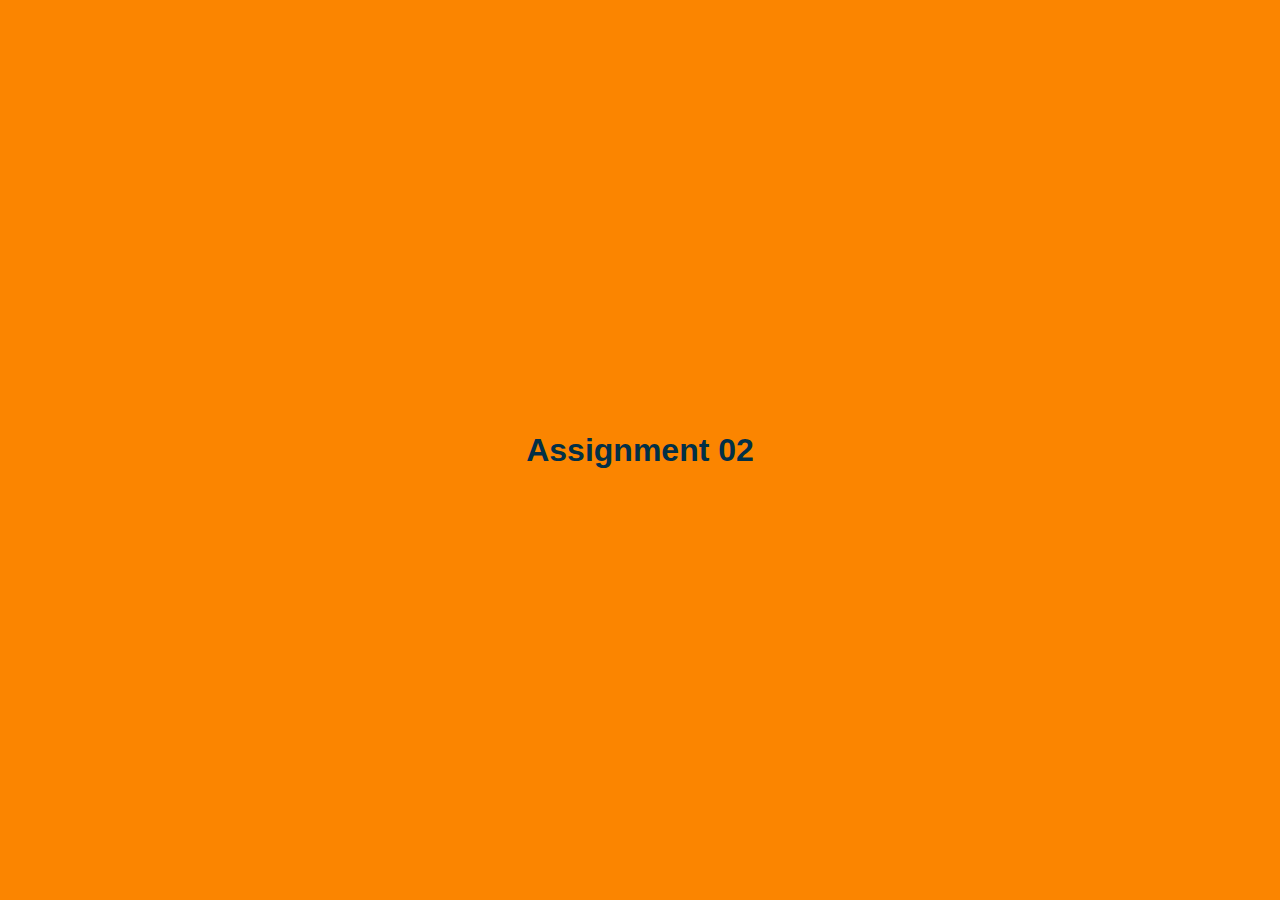
==== index.html @ 1bc3d0e5 "Initial commit" ====
<!DOCTYPE html>
<html lang="en-ca">

<head>
  <!-- Set the page title -->
  <title>Assignment 02</title>

  <!-- Set the charset we're using to UTF-8 -->
  <meta charset="utf-8" />

  <!-- Set the screens default zoom / scale to 1 -->
  <meta name="viewport" content="width=device-width, initial-scale=1" />

  <!-- Specifies the document mode for Internet Explorer -->
  <meta http-equiv="X-UA-Compatible" content="ie=edge" />

  <!-- We are using a CSS Reset file to standardize browser default css -->
  <link rel="stylesheet" href="./reset.css" />

  <!-- This is where all of our awesome CSS code goes -->
  <link rel="stylesheet" href="./style.css" />
</head>

<body>
  <!--

    YOU HAVE TO MODIFY THE HTML TO BUILD YOUR AWESOME PAGE

  -->
  <h1>Assignment 02</h1>
</body>

</html>
---- style.css ----
/*
 * Assignment 02
 * CSS FILE
 */

body {
  font-family: Arial, Helvetica, sans-serif;
  background-color: #fb8500;
  display: flex;
  justify-content: center;
  align-items: center;
}

h1 {
  font-size: 2rem;
  font-weight: bold;
  text-align: center;
  color: #023047;
}
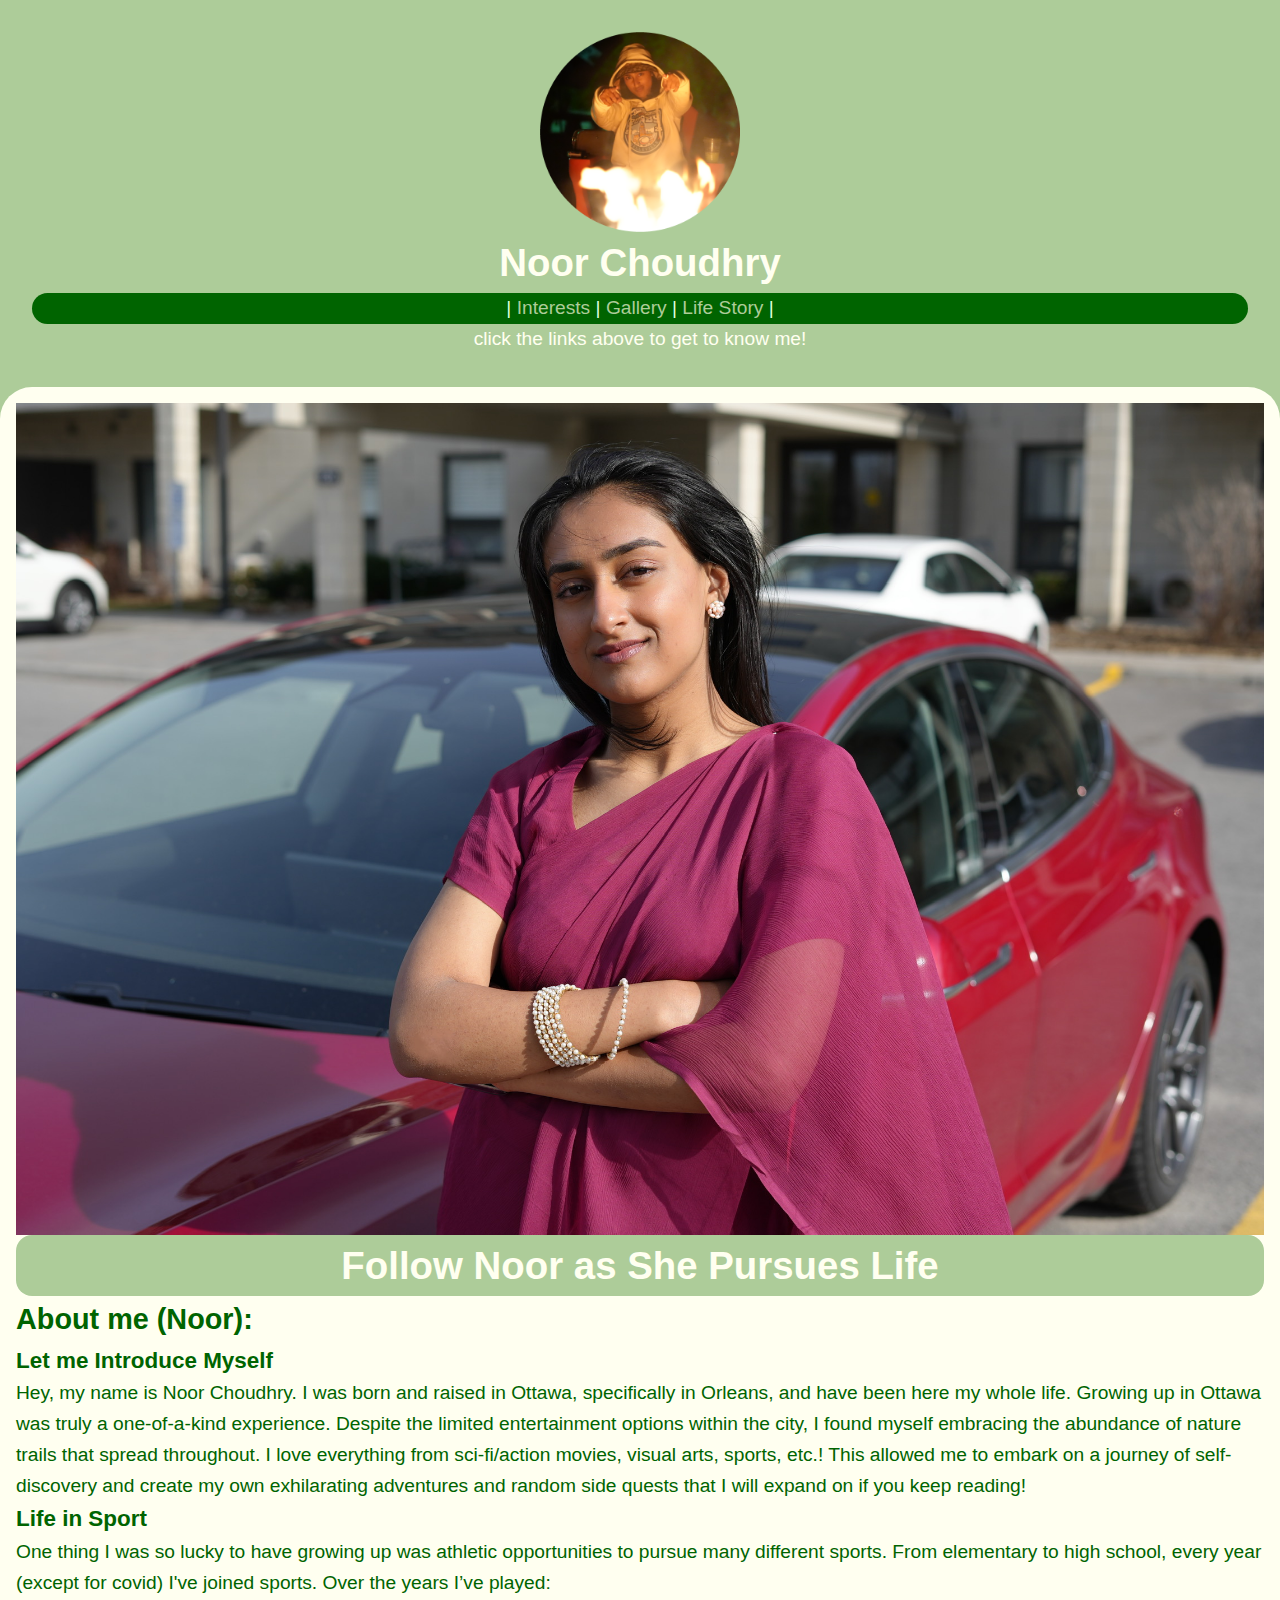
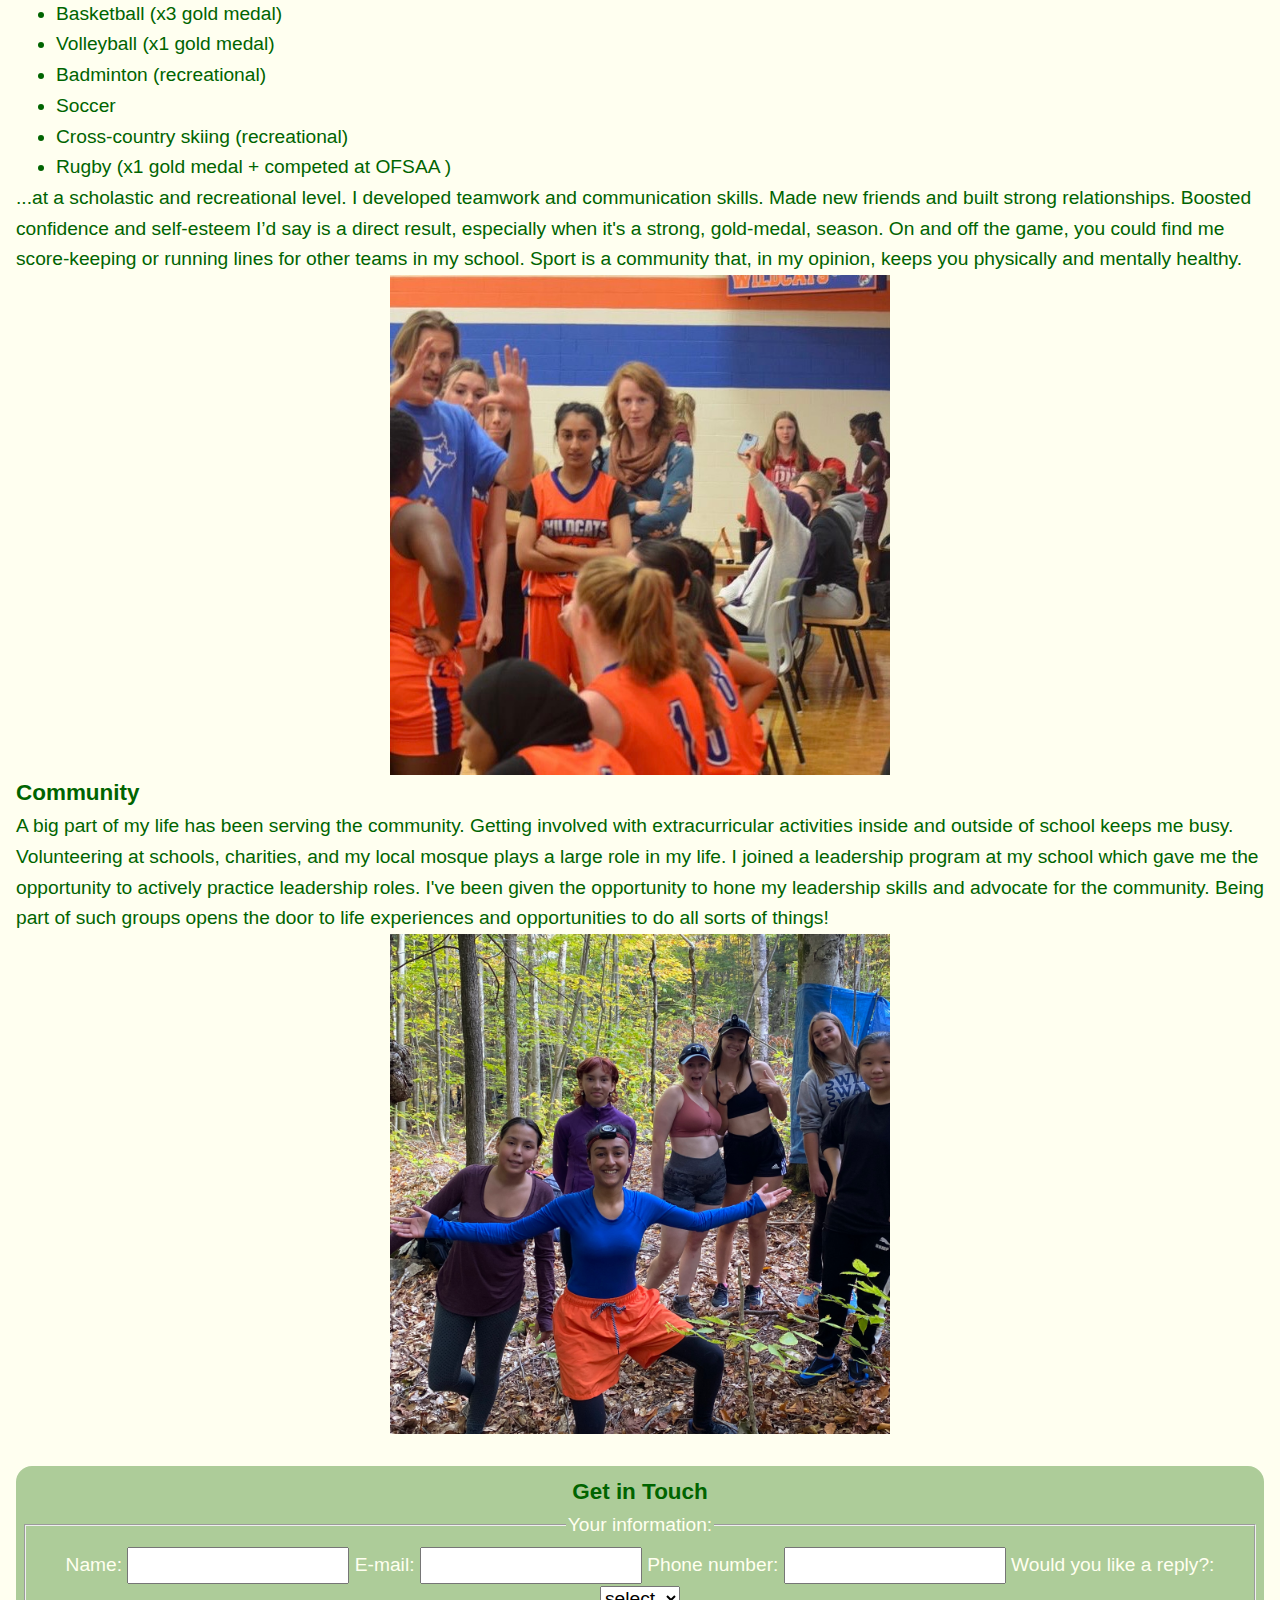
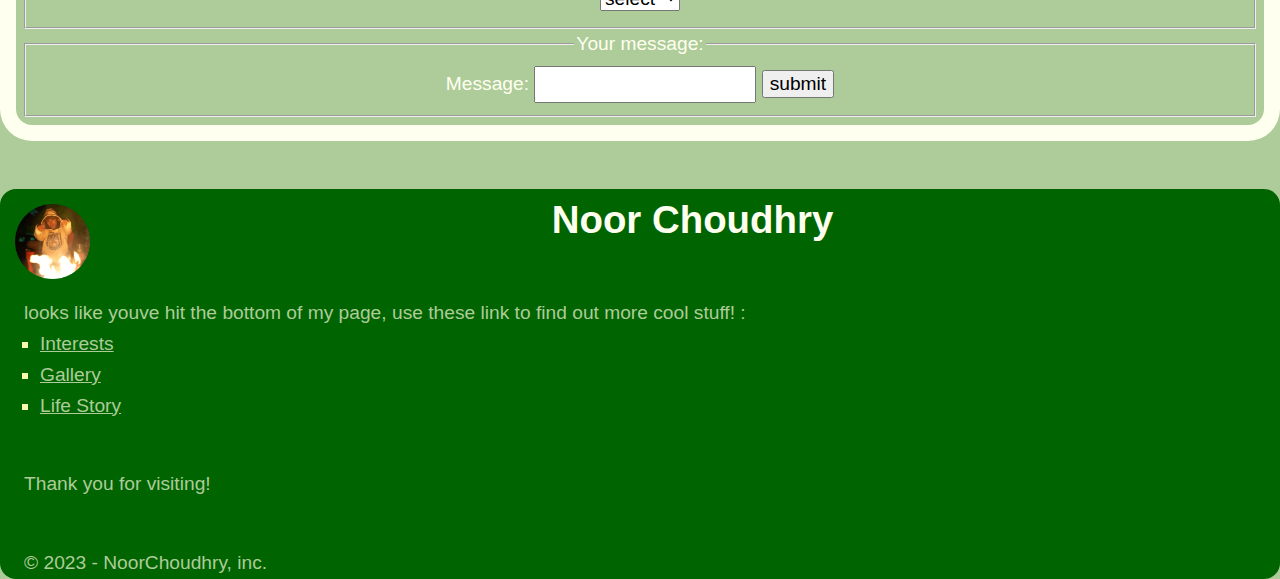
==== commit 2886eba7: "words" ====
--- a/index.html
+++ b/index.html
@@ -3,31 +3,155 @@
 
 <head>
   <!-- Set the page title -->
-  <title>Assignment 02</title>
+  <title>Assignment 02 - Noor Choudhry</title>
 
   <!-- Set the charset we're using to UTF-8 -->
-  <meta charset="utf-8" />
+  <meta charset="utf-8"/>
 
   <!-- Set the screens default zoom / scale to 1 -->
-  <meta name="viewport" content="width=device-width, initial-scale=1" />
+  <meta name="viewport" content="width=device-width, initial-scale=1"/>
 
   <!-- Specifies the document mode for Internet Explorer -->
-  <meta http-equiv="X-UA-Compatible" content="ie=edge" />
+  <meta http-equiv="X-UA-Compatible" content="ie=edge"/>
 
   <!-- We are using a CSS Reset file to standardize browser default css -->
-  <link rel="stylesheet" href="./reset.css" />
+  <link rel="stylesheet" href="./reset.css"/>
 
   <!-- This is where all of our awesome CSS code goes -->
-  <link rel="stylesheet" href="./style.css" />
+  <link rel="stylesheet" href="./style.css"/>
+
+  <style>
+  
+    body {
+      font-family: 'Gill Sans', 'Gill Sans MT', Calibri, 'Trebuchet MS', sans-serif;
+      font-size: 1.2rem;
+      line-height: 1.6;
+    }
+ 
+    img {
+      width: 100%;
+      display: block;
+      margin: 0 auto;
+    }
+  </style>
 </head>
+<body>
+  <!--
 
-<body>
+    LIST ANY CITATIONS HERE
+
+      * A
+      * B
+
+  -->
+
   <!--
 
     YOU HAVE TO MODIFY THE HTML TO BUILD YOUR AWESOME PAGE
 
   -->
-  <h1>Assignment 02</h1>
+
+
+<header>
+  <link rel="stylesheet" href="index.css">
+  <img src="images/logo.png" alt="logo" class="toplogo">
+    <h1> Noor Choudhry </h1>
+        <nav class="navigation"> |
+            <a href="page1.html"> Interests </a> |
+            <a href="page2.html"> Gallery </a> |
+            <a href="page3.html"> Life Story</a>  |
+        </nav>
+      <p> click the links above to get to know me!</p>
+</header>
+
+
+
+
+<main>
+
+  <link rel="stylesheet" href="index.css">
+
+  <img src="images/heroic.JPG" alt="noor standing there looking heroic">
+    <h1>Follow Noor as She Pursues Life</h1>
+
+  <h2> About me (Noor): </h2>
+  <h3>Let me Introduce Myself</h3>
+    <p>Hey, my name is Noor Choudhry. I was born and raised in Ottawa, specifically in Orleans, and have been here my whole life. Growing up in Ottawa was truly a one-of-a-kind experience. Despite the limited entertainment options within the city, I found myself embracing the abundance of nature trails that spread throughout. I love everything from sci-fi/action movies, visual arts, sports, etc.! This allowed me to embark on a journey of self-discovery and create my own exhilarating adventures and random side quests that I will expand on if you keep reading!</p>
+      
+  <h3>Life in Sport</h3>
+    <p>One thing I was so lucky to have growing up was athletic opportunities to pursue many different sports. From elementary to high school, every year (except for covid) I've joined sports. Over the years I’ve played: </p>
+      <ul>
+        <li>Basketball (x3 gold medal)</li>
+        <li>Volleyball (x1 gold medal)</li>
+        <li>Badminton (recreational)</li>
+        <li>Soccer</li>
+        <li>Cross-country skiing (recreational)</li>
+        <li>Rugby (x1 gold medal + competed at OFSAA )</li>
+      </ul>
+        <p>...at a scholastic and recreational level. I developed teamwork and communication skills. Made new friends and built strong relationships. Boosted confidence and self-esteem I’d say is a direct result, especially when it's a strong, gold-medal, season. On and off the game, you could find me score-keeping or running lines for other teams in my school. Sport is a community that, in my opinion, keeps you physically and mentally healthy.</p> 
+      <img src="images/sport.jpg" alt="coach talking to players" class="sport">
+  <h3>Community</h3>
+    <p>A big part of my life has been serving the community. Getting involved with extracurricular activities inside and outside of school keeps me busy. Volunteering at schools, charities, and my local mosque plays a large role in my life. I joined a leadership program at my school which gave me the opportunity to actively practice leadership roles. I've been given the opportunity to hone my leadership skills and advocate for the community. Being part of such groups opens the door to life experiences and opportunities to do all sorts of things!</p>
+      <img src="images/comunity.jpeg" alt="noor with a group of freshman on a fieldtrip" class="community">
+
+  <div class=form>
+  <h3>Get in Touch</h3>
+    <form>
+
+      <fieldset> 
+        <legend>Your information:</legend>
+
+          <label for="name">Name:</label>
+          <input type="text" id="name" name="name" required>
+
+          <label for="email">E-mail:</label>
+          <input type="email" id="email" name="email" autocomplete="email" required>
+
+          <label for="tel">Phone number:</label>
+          <input type="tel" id="tel" name="tel" autocomplete="tel" required>
+
+          <label for="meet">Would you like a reply?:</label>
+          <select id="meet" name="meet" required >
+            <option label="select"></option>
+            <option value="meetyes">yes</option>
+            <option value="meetno">no</option>
+            <option value="meetidk">maybe</option>
+          </select>  
+    </fieldset>
+
+    <fieldset>
+        <legend> Your message:</legend>
+
+          <label for="msg">Message:</label>
+          <input type="text" id="msg" name="msg" required>
+
+      <input type="submit" value="submit">
+    </fieldset> 
+    </form>
+
+  </div>
+
+</main>
+
+
+
+<footer>
+<link rel="stylesheet" href="index.css">
+
+    <img src="images/logo.png" alt="logo" class="bottomlogo">
+        <h1>Noor Choudhry</h1>
+
+     <p>looks like youve hit the bottom of my page, use these link to find out more cool stuff! :</p>
+        <ul>
+          <li><a href="page1.html"> Interests </a></li>
+          <li><a href="page2.html"> Gallery </a></li>
+          <li><a href="page3.html"> Life Story</a></li>
+        </ul>
+      <p>Thank you for visiting!</p>
+      <p>© 2023 - NoorChoudhry, inc.</p>
+
+
+</footer>
+  
 </body>
-
 </html>
--- a/style.css
+++ b/style.css
@@ -2,18 +2,120 @@
  * Assignment 02
  * CSS FILE
  */
-
-body {
-  font-family: Arial, Helvetica, sans-serif;
-  background-color: #fb8500;
-  display: flex;
-  justify-content: center;
-  align-items: center;
+ body {
+  background-color: rgb(173, 204, 153);
+  color: ivory;
 }
 
-h1 {
-  font-size: 2rem;
-  font-weight: bold;
+
+/* HEADER BEGINS HERE */
+
+
+header {
+  padding: 2rem;
   text-align: center;
-  color: #023047;
 }
+
+header .toplogo {
+  width: 200px;
+  height: 200px;
+  position: sticky;
+}
+
+header .navigation {
+  background-color:darkgreen;
+  border-radius: 1rem;
+  color: rgb(222, 255, 221);
+  text-align: center;
+}
+header a {
+  color: rgb(173, 204, 153);
+  text-decoration: none;
+}
+header a:hover {
+  color: rgb(247, 251, 175);
+  text-decoration: underline;
+}
+
+
+/* MAIN BEGINS HERE */
+
+
+main {
+  padding: 1rem;
+  border-radius: 2rem;
+  background-color: ivory;
+  color: darkgreen;
+}
+
+main h1 {
+  text-align: center;
+  background-color: rgb(173, 204, 153);
+  border-radius: 1rem;
+  color: ivory;
+}
+
+main .sport {
+  width: 500px;
+  height: 500px;
+}
+main .community {
+  width: 500px;
+  height: 500px;
+}
+
+.form {
+  text-align: center;
+  padding: 0.5rem;
+  margin-top: 2rem;
+  background-color: rgb(173, 204, 153);
+  border-radius: 1rem;
+  color: ivory;
+  border-color: darkgreen;
+}
+
+h3 {
+  color: darkgreen;
+}
+
+
+/* FOOTER BEGINS HERE */
+
+
+footer {
+  background-color: darkgreen;
+  border-radius: 1rem;
+  margin: 3rem 0 0rem 0;
+}
+
+footer .bottomlogo {
+  height: 75px;
+  width: 75px; 
+ float: left; margin: 15px; 
+}
+
+footer h1 {
+  color: inherit;
+  text-align: center;
+  margin-top: 3rem;
+  margin-left: 1.5rem;
+}
+
+footer p {
+  margin-top: 3rem;
+  margin-left: 1.5rem;
+  color:  rgb(173, 204, 153);
+}
+
+footer ul {
+  list-style: square; color: rgb(247, 251, 175);
+}
+
+footer a {
+  color: rgb(173, 204, 153);
+  text-align: center;
+}
+footer a:hover {
+  color: rgb(247, 251, 175);
+  text-decoration: underline;
+}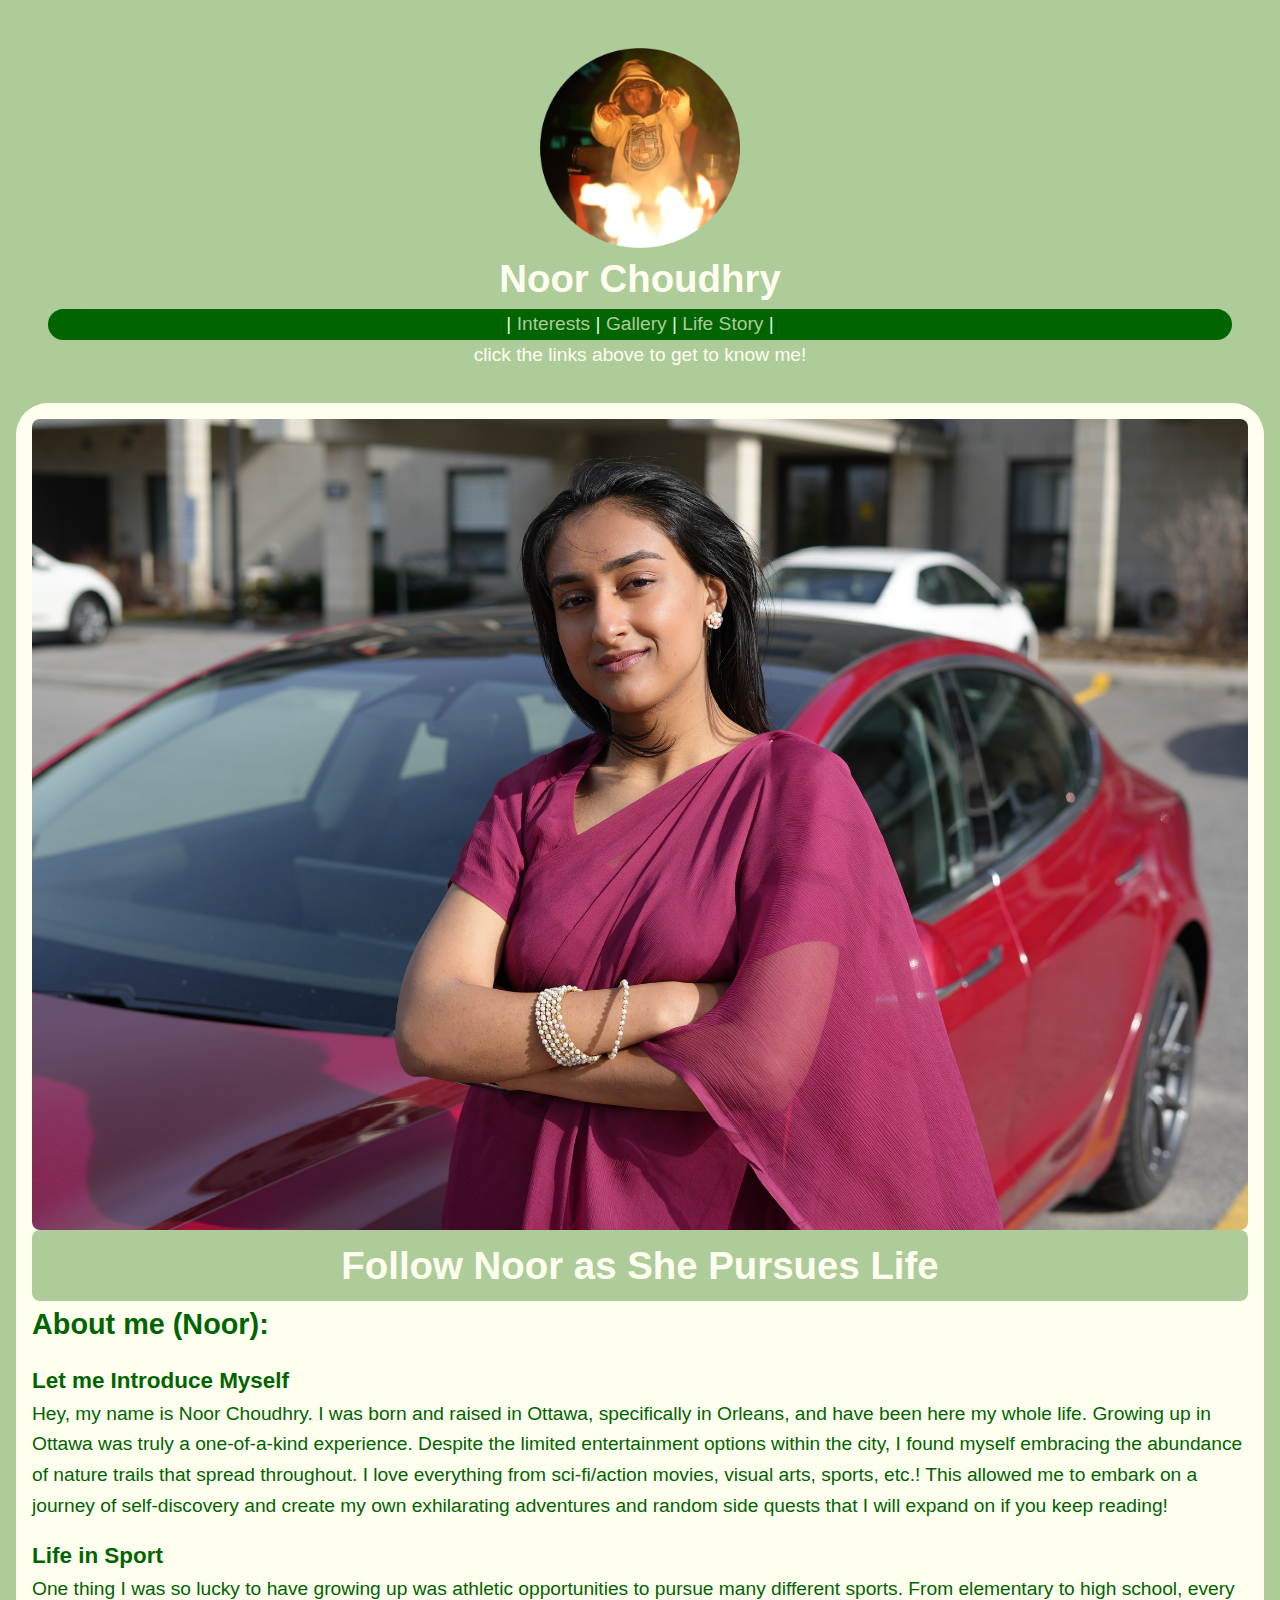
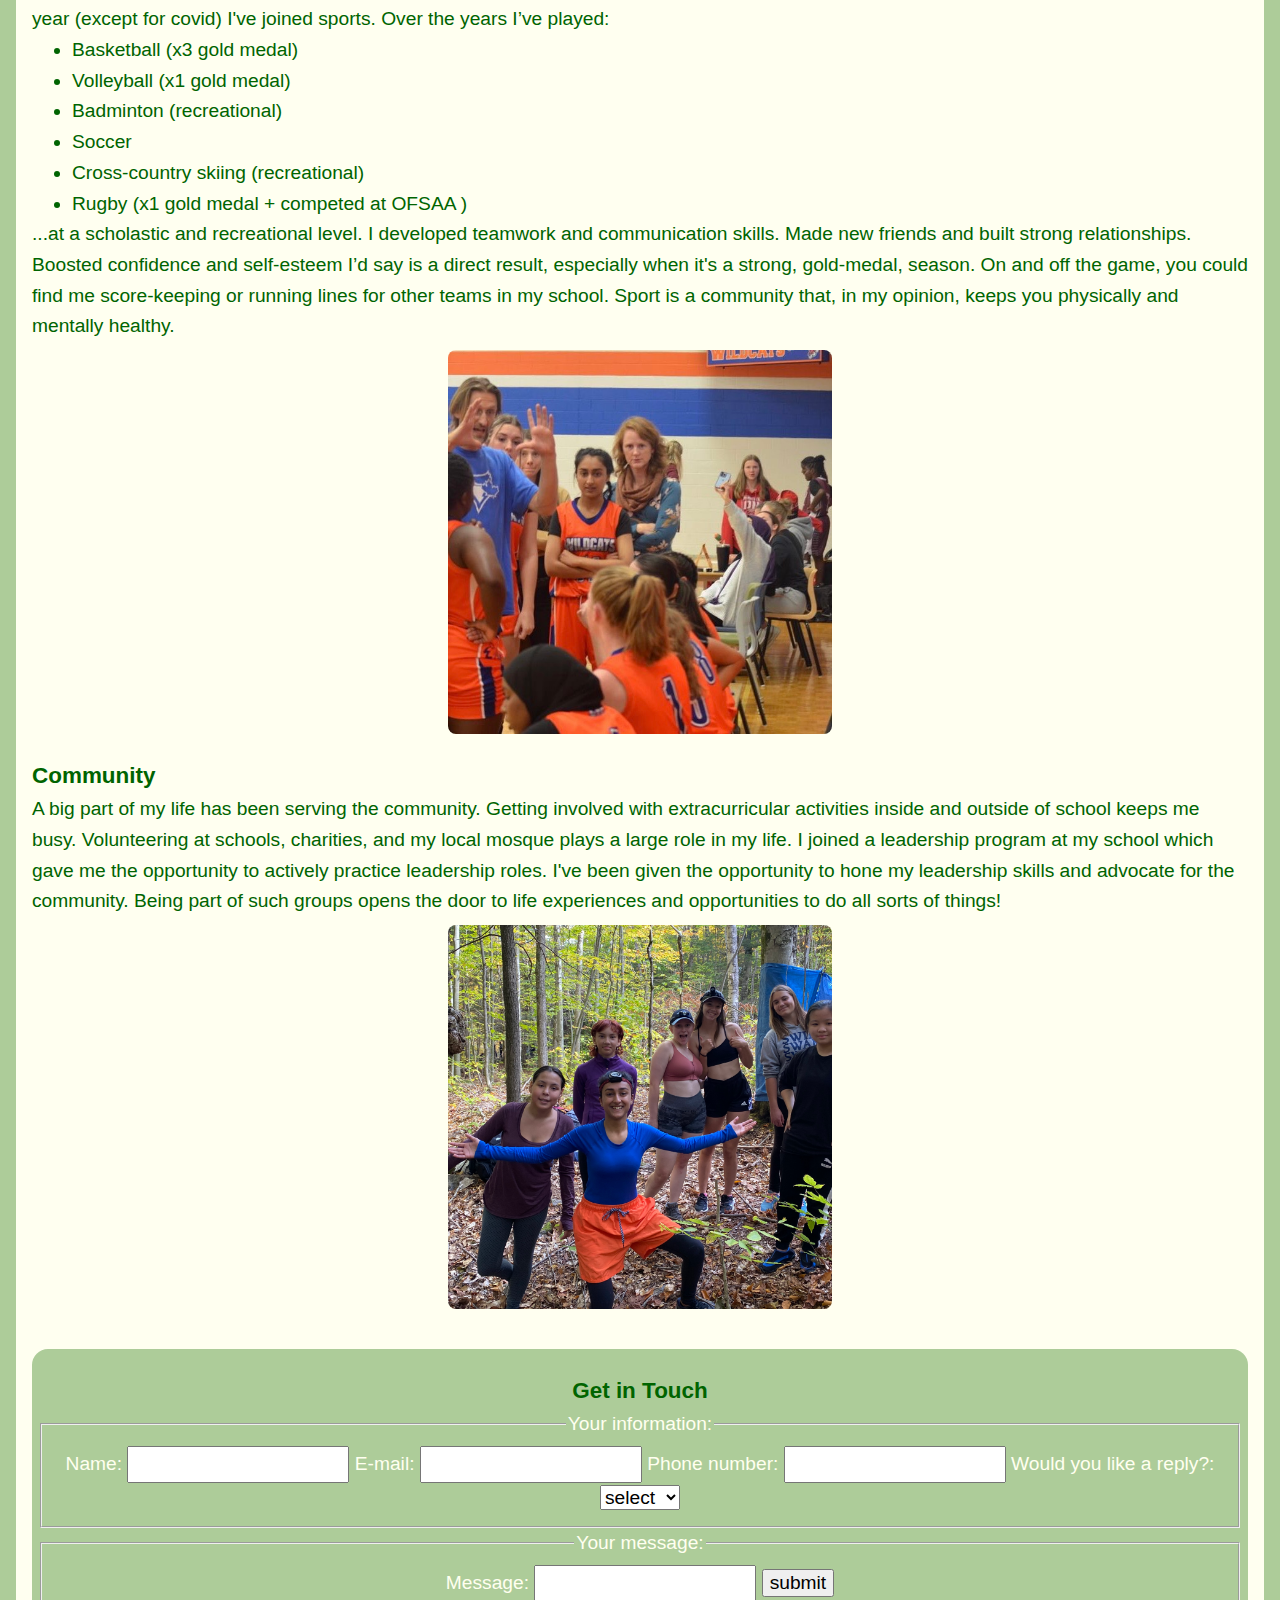
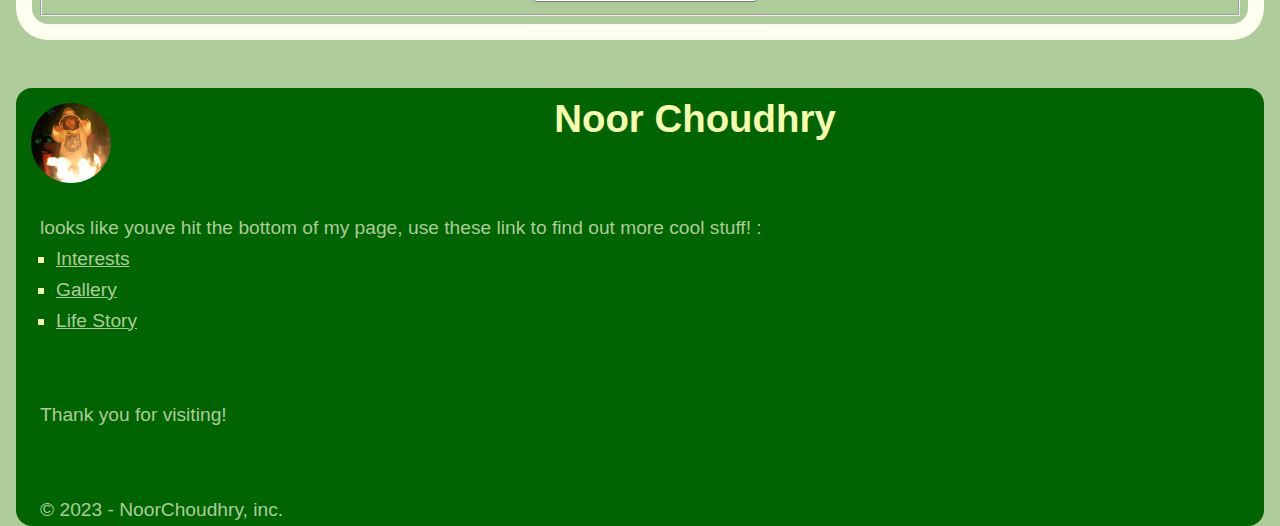
==== commit 5af0cc49: "details" ====
--- a/index.html
+++ b/index.html
@@ -61,7 +61,7 @@
             <a href="page2.html"> Gallery </a> |
             <a href="page3.html"> Life Story</a>  |
         </nav>
-      <p> click the links above to get to know me!</p>
+      <p>click the links above to get to know me!</p>
 </header>
 
 
@@ -71,7 +71,7 @@
 
   <link rel="stylesheet" href="index.css">
 
-  <img src="images/heroic.JPG" alt="noor standing there looking heroic">
+  <img src="images/heroic.JPG" alt="noor standing there looking heroic" class="heroic">
     <h1>Follow Noor as She Pursues Life</h1>
 
   <h2> About me (Noor): </h2>
--- a/style.css
+++ b/style.css
@@ -5,6 +5,7 @@
  body {
   background-color: rgb(173, 204, 153);
   color: ivory;
+  padding: 1rem;
 }
 
 
@@ -48,20 +49,29 @@
   color: darkgreen;
 }
 
+main .heroic {
+  border-radius: .5rem;
+}
+
 main h1 {
   text-align: center;
   background-color: rgb(173, 204, 153);
-  border-radius: 1rem;
+  border-radius: .5rem;
   color: ivory;
+  padding: .3rem;
 }
 
 main .sport {
-  width: 500px;
-  height: 500px;
+  width: 25rem;
+  height: 25rem;
+  border-radius: 1rem;
+  padding: .5rem;
 }
 main .community {
-  width: 500px;
-  height: 500px;
+  width: 25rem;
+  height: 25rem;
+  border-radius: 1rem;
+  padding: .5rem;
 }
 
 .form {
@@ -76,6 +86,7 @@
 
 h3 {
   color: darkgreen;
+  padding-top: 1rem;
 }
 
 
@@ -89,20 +100,20 @@
 }
 
 footer .bottomlogo {
-  height: 75px;
-  width: 75px; 
+  height: 5rem;
+  width:  5rem; 
  float: left; margin: 15px; 
 }
 
 footer h1 {
-  color: inherit;
+  color: rgb(247, 251, 175);
   text-align: center;
-  margin-top: 3rem;
-  margin-left: 1.5rem;
+  margin-top: 1rem;
+  margin-left: 0rem;
 }
 
 footer p {
-  margin-top: 3rem;
+  margin-top: 4rem;
   margin-left: 1.5rem;
   color:  rgb(173, 204, 153);
 }
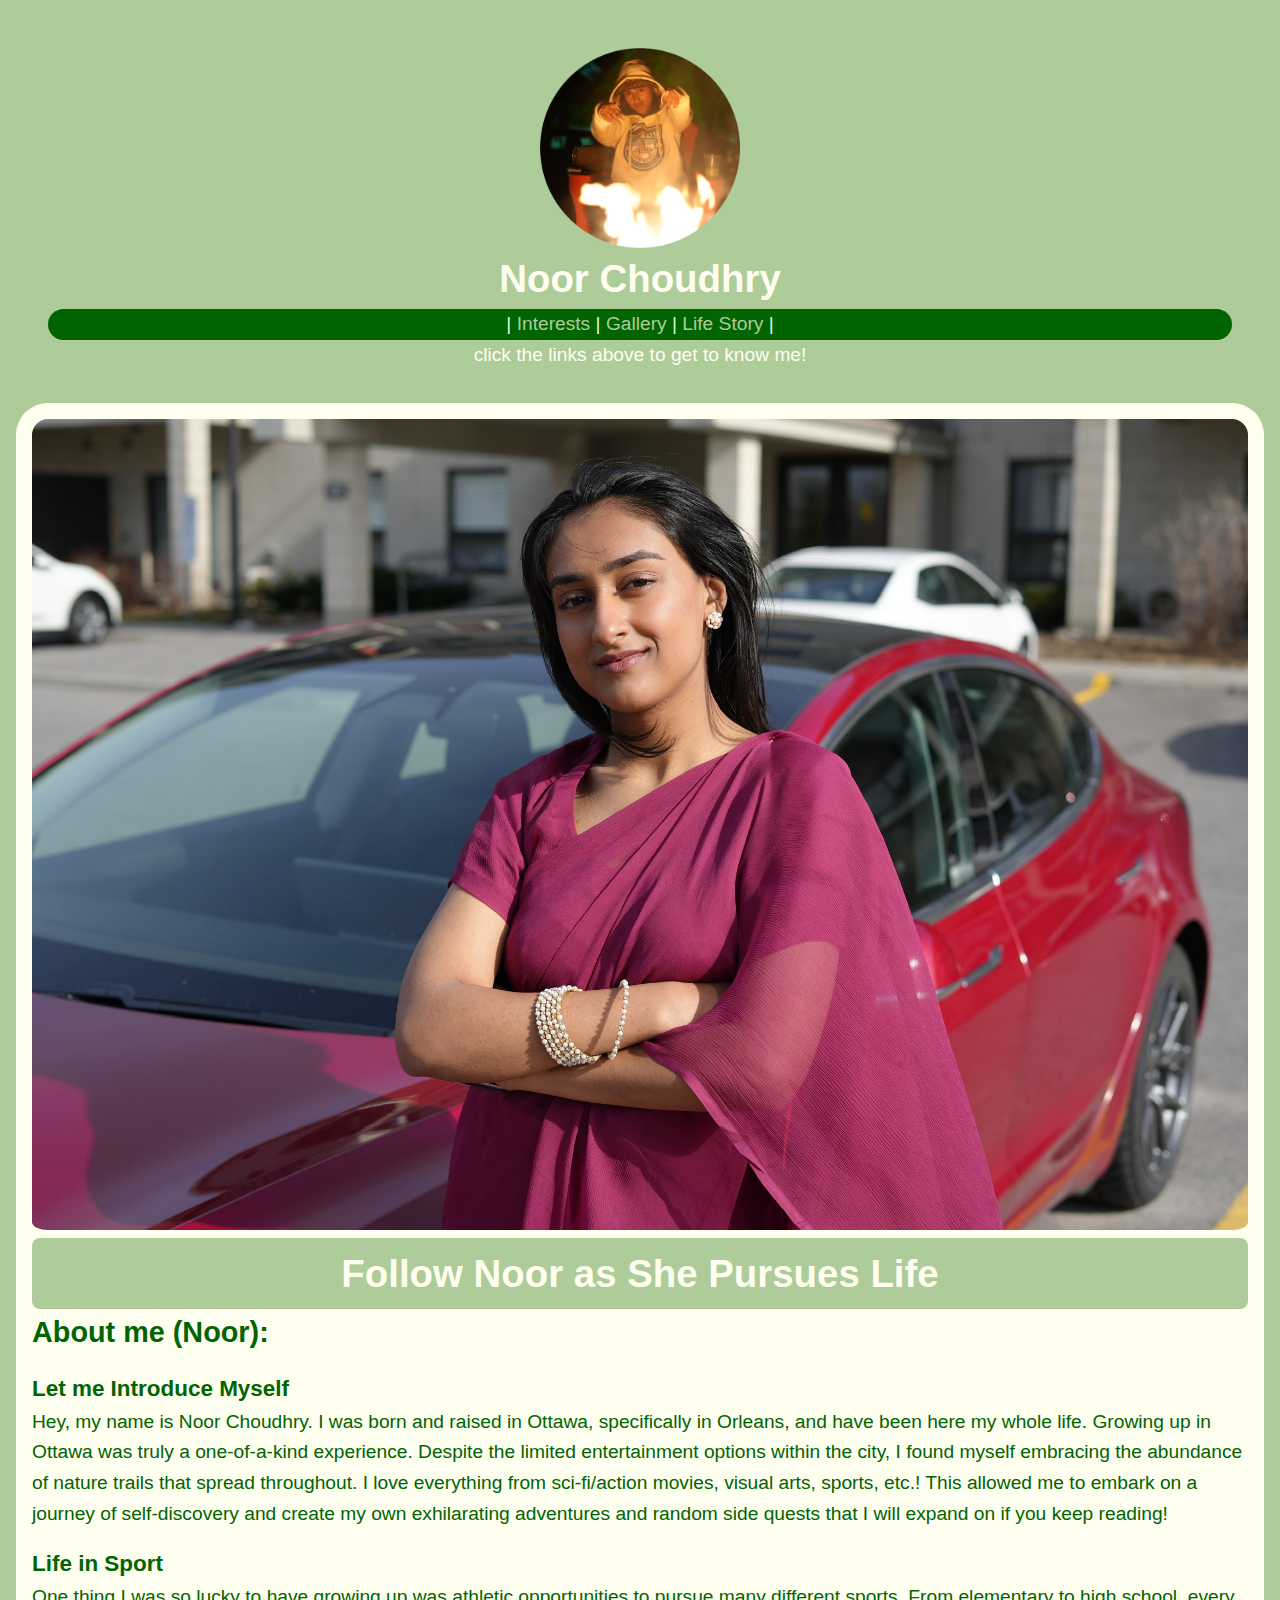
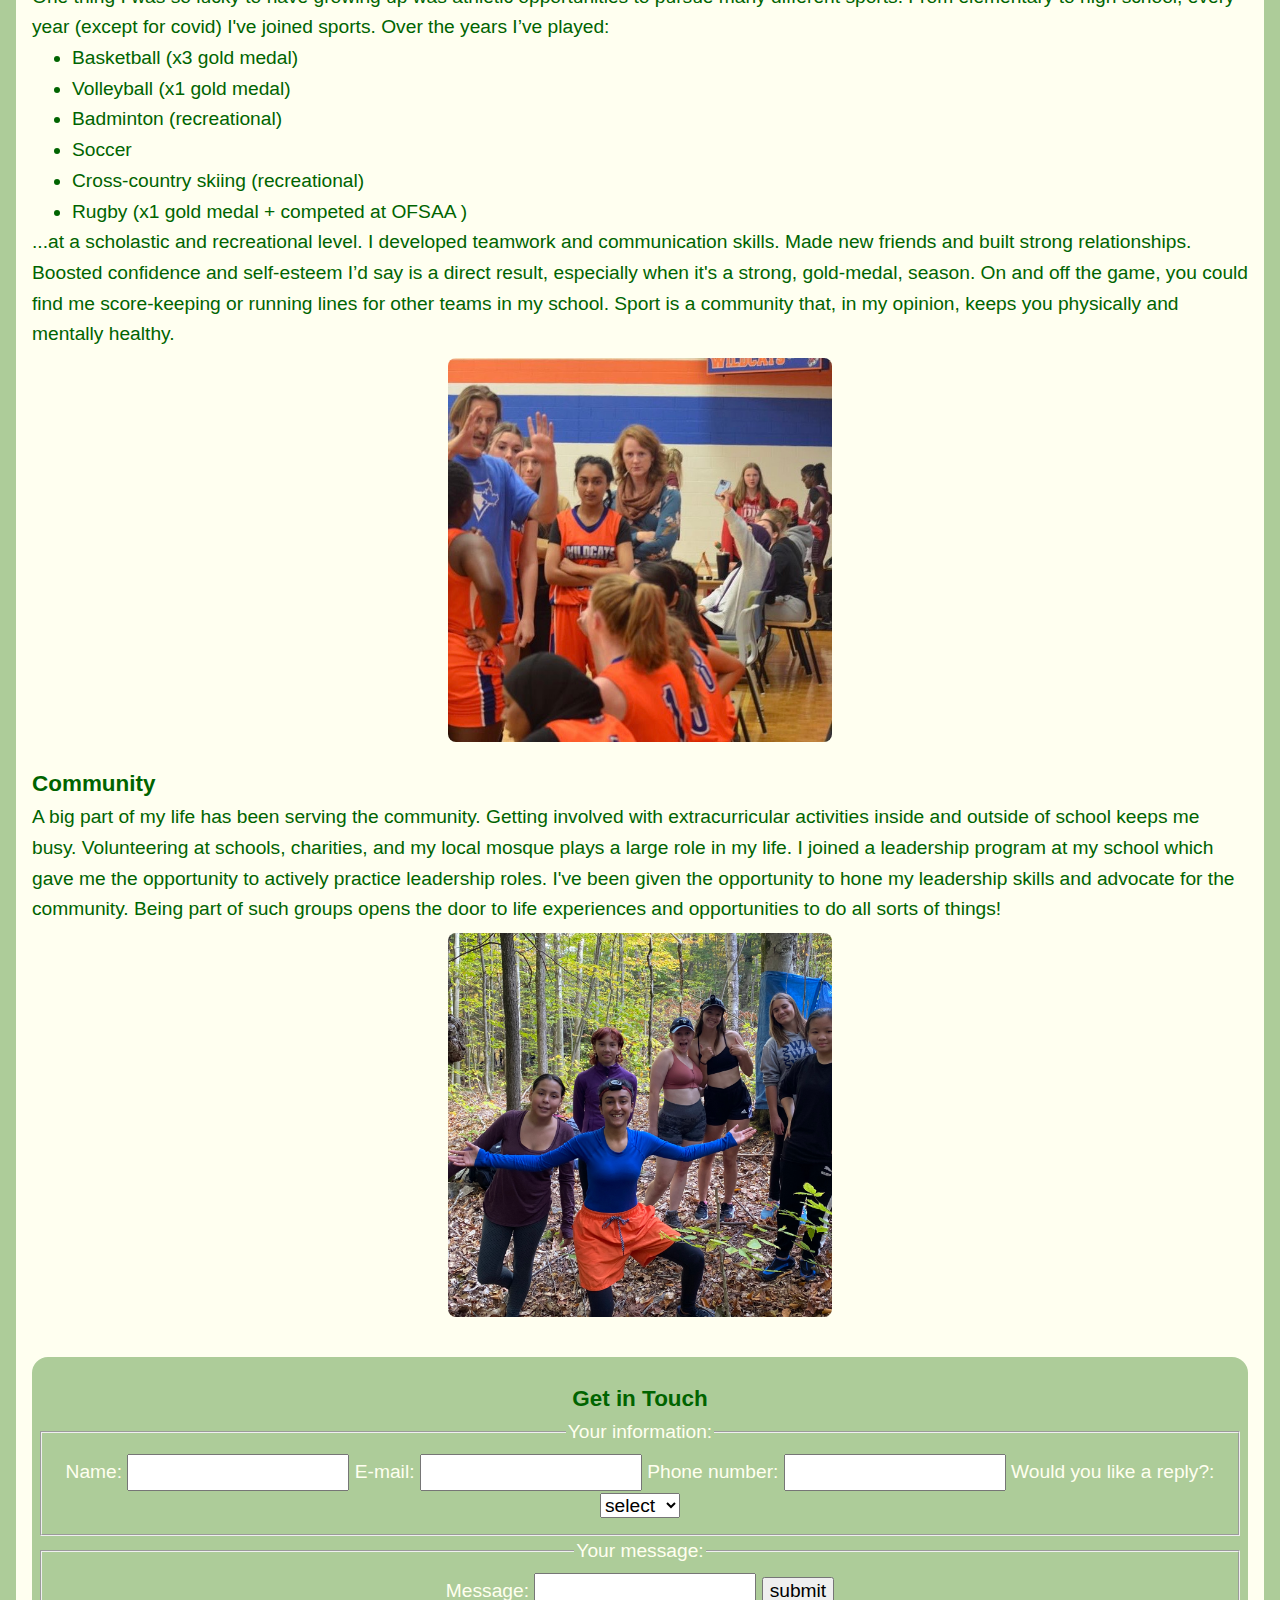
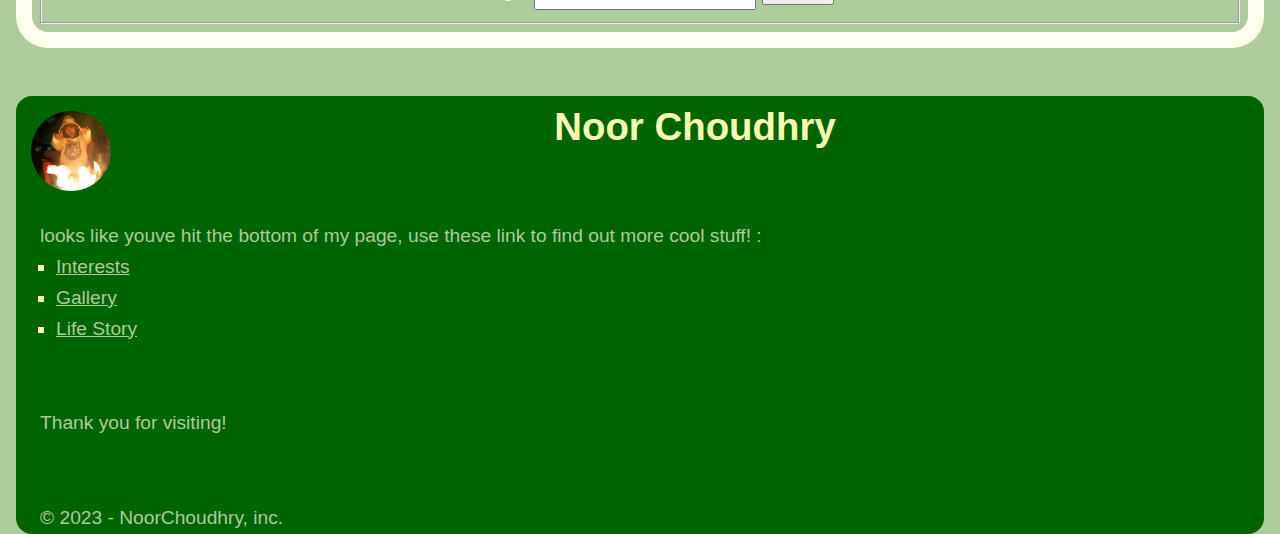
==== commit 78c8901d: "yeah im done" ====
--- a/index.html
+++ b/index.html
@@ -36,14 +36,6 @@
   </style>
 </head>
 <body>
-  <!--
-
-    LIST ANY CITATIONS HERE
-
-      * A
-      * B
-
-  -->
 
   <!--
 
--- a/style.css
+++ b/style.css
@@ -2,6 +2,7 @@
  * Assignment 02
  * CSS FILE
  */
+ 
  body {
   background-color: rgb(173, 204, 153);
   color: ivory;
@@ -50,7 +51,8 @@
 }
 
 main .heroic {
-  border-radius: .5rem;
+  border-radius: 1rem;
+  padding-bottom: .5rem;
 }
 
 main h1 {
